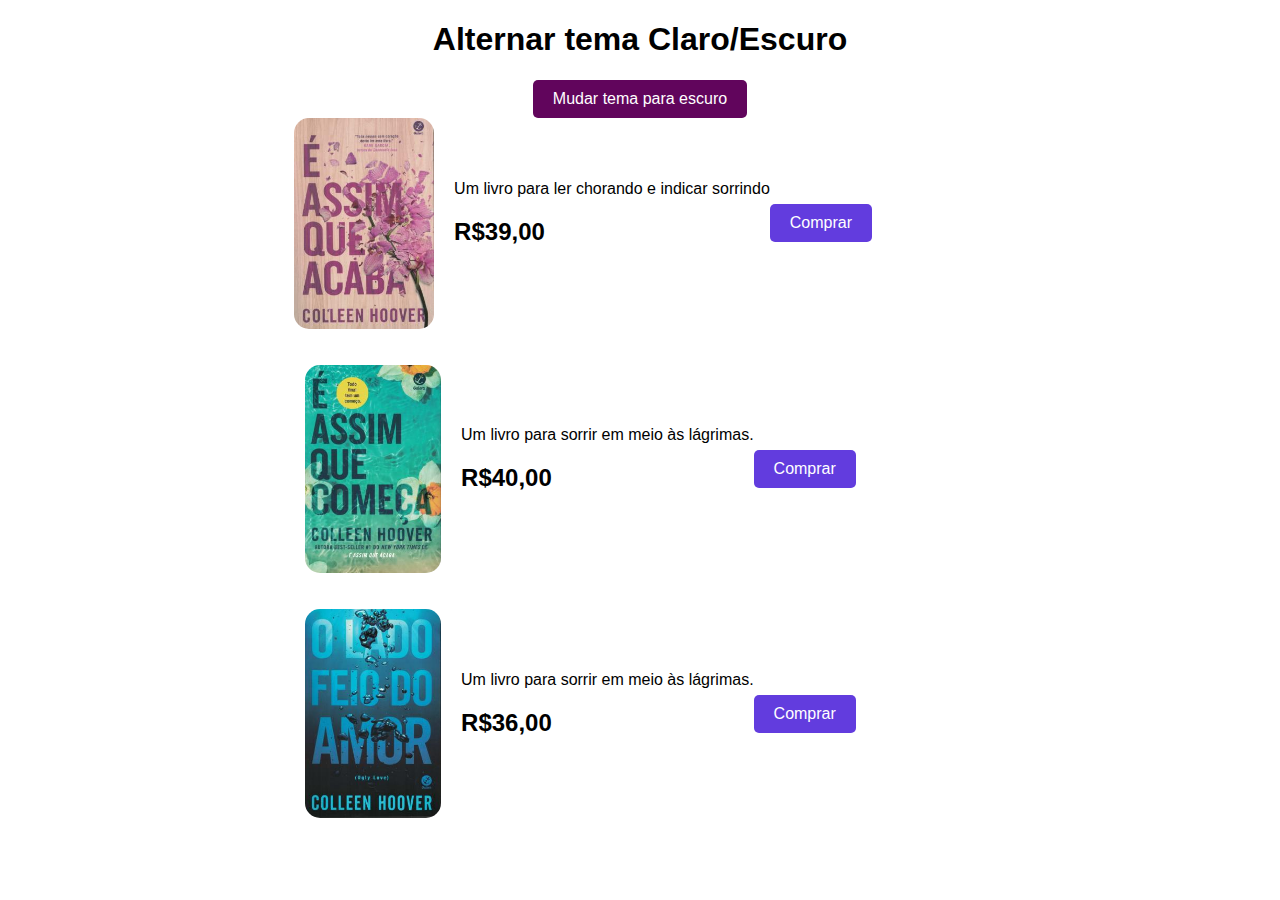
==== mudar-temas/java/index.html @ 81358fc0 "Add files via upload" ====
<!DOCTYPE html>
<html lang="pt-BR">
<head>
    <meta charset="UTF-8">
    <meta http-equiv="X-UA-Compatible" content="IE=edge">
    <meta name="viewport" content="width=device-width, initial-scale=1.0">
    <title>Document</title>
    <link rel="stylesheet" href="styles.css">
</head>
<body class="light-theme">
    <div class="container">
        <h1>Alternar tema Claro/Escuro</h1>
        <button id="theme-toggle">Mudar tema para escuro</button>
    </div>

<div class="livro">
    <img src="/mudar-temas/imagens/é assim que acaba.jpg" alt="capa" class="livro">
    <div class="descrição_atributos"></div>
      <spam>Um livro para ler chorando e indicar sorrindo
         <h2>R$39,00</h2></spam>
      <button id="comprar" class="botao-comprar">Comprar</button>
</div>

<br><br>
<div class="livro2">
    <img src="/mudar-temas/imagens/é assim que começa.jpg" alt="capa" class="livro2">
    <div class="descrição_atributos"></div>
      <spam>Um livro para sorrir em meio às lágrimas.
         <h2>R$40,00</h2></spam>
      <button id="comprar" class="botao-comprar">Comprar</button>
</div>
<br><br>
<div class="livro3">
    <img src="/mudar-temas/imagens/o lado feio do amor.jpg" alt="capa" class="livro3">
    <div class="descrição_atributos"></div>
      <spam>Um livro para sorrir em meio às lágrimas.
         <h2>R$36,00</h2></spam>
      <button id="comprar" class="botao-comprar">Comprar</button>
</div>

    <script src="scripts.js"></script>
</body>
</html>
---- mudar-temas/java/styles.css ----
body {
    font-family: Arial, Helvetica, sans-serif;
    margin: 0;
    padding: 0;
    min-height: 100vh;
    display: flex;
    flex-direction: column;
    justify-self: center;
    align-items: center;
    height: 100vh;
    margin: 0;
    transition: background-color 0.3s eas,color 0.3s ease;
}

.container {
    text-align: center;
 
}

button {
    padding: 10px 20px;
    font-size: 16px;
    cursor: pointer;
    border: none;
    background-color: #61055c;
    color: white;
    border-radius: 5px;
    transition: background-color color 0.3s ease;
}

.livro{
    display: flex;
    flex-direction: row;
    align-items: center;
    border: 10px;
    border-radius: 15px;
}

.livro img {
    width: 20%;
    margin-right: 20px;
    margin-left: 5px;
}

.descrição_atributos{
    text-align: center;
    align-items: left;
}

.livro2{
    display: flex;
    flex-direction: row;
    align-items: center;
    border: 10px;
    border-radius: 15px;
}

.livro2 img {
    width: 20%;
    margin-right: 20px;
    margin-left: 5px;
}

.descrição_atributos{
    text-align: center;
    align-items: left;
}


.livro3 {
    display: flex;
    flex-direction: row;
    align-items: center;
    border: 10px;
    border-radius: 15px;
}

.livro3 img {
    width: 20%;
    margin-right: 20px;
    margin-left: 5px;
}

.descrição_atributos{
    text-align: center;
    align-items: left;
}





.p{
    text-align: left;
}

button:hover {
    background-color: #61055c;
}

/*Tema claro*/
.ligth-theme {
    background-color: #f0f0f0;
    color: #000;
}

/*Tema escuro*/
.dark-theme {
    background-color: #000000;
    color: #fff;
}

.botao-comprar {
    background-color: #623cde;
    color: #fff;
    padding: 10px 20px;
    border: none;
    border-radius: 5px;
    cursor: pointer;
  }
  
  .botao-comprar:hover {
    background-color: #7842ff;
  }
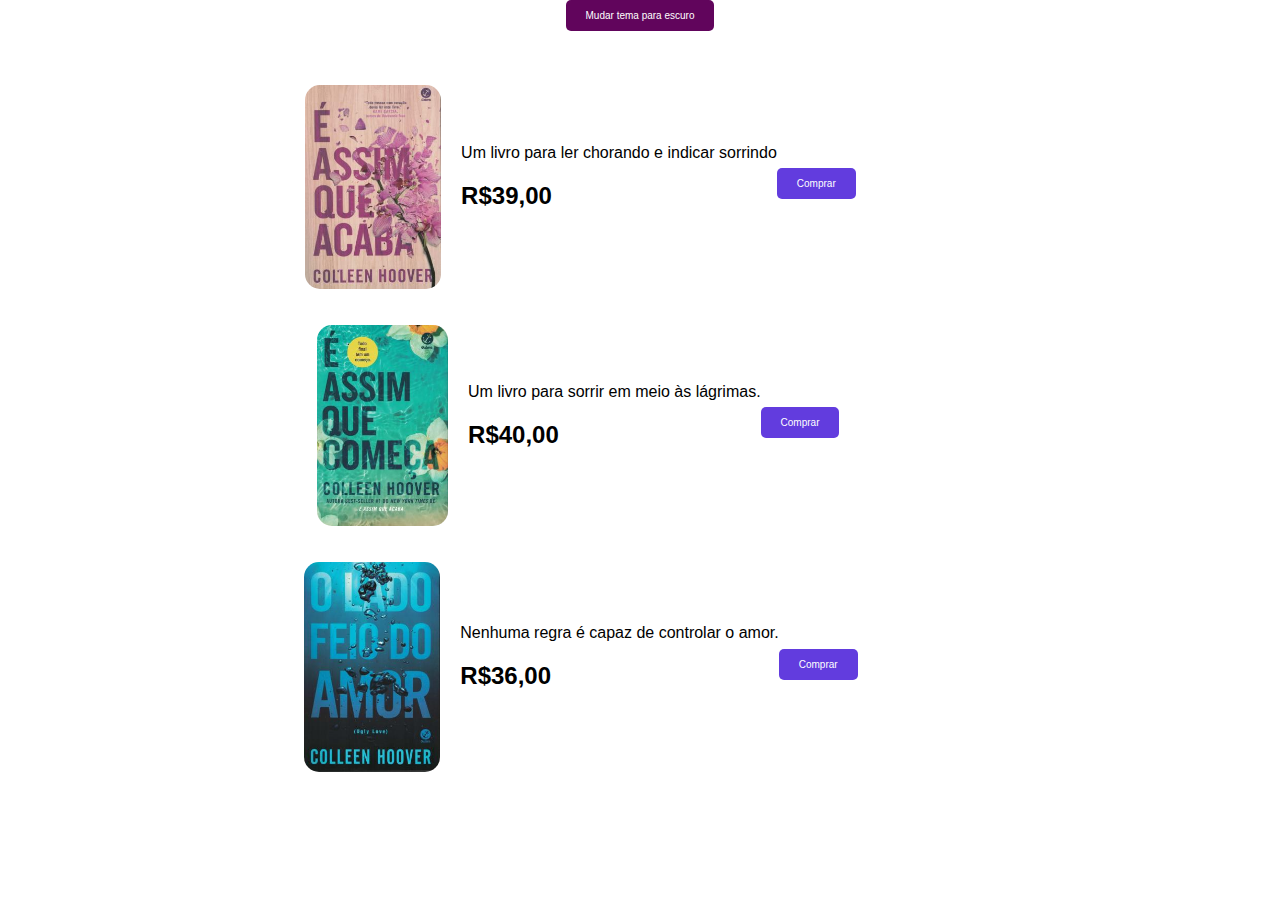
==== commit c22c720b: "Add files via upload" ====
--- a/mudar-temas/java/index.html
+++ b/mudar-temas/java/index.html
@@ -9,10 +9,10 @@
 </head>
 <body class="light-theme">
     <div class="container">
-        <h1>Alternar tema Claro/Escuro</h1>
+        
         <button id="theme-toggle">Mudar tema para escuro</button>
     </div>
-
+<br><br><br>
 <div class="livro">
     <img src="/mudar-temas/imagens/é assim que acaba.jpg" alt="capa" class="livro">
     <div class="descrição_atributos"></div>
@@ -33,7 +33,7 @@
 <div class="livro3">
     <img src="/mudar-temas/imagens/o lado feio do amor.jpg" alt="capa" class="livro3">
     <div class="descrição_atributos"></div>
-      <spam>Um livro para sorrir em meio às lágrimas.
+      <spam>Nenhuma regra é capaz de controlar o amor.
          <h2>R$36,00</h2></spam>
       <button id="comprar" class="botao-comprar">Comprar</button>
 </div>
--- a/mudar-temas/java/styles.css
+++ b/mudar-temas/java/styles.css
@@ -14,18 +14,22 @@
 
 .container {
     text-align: center;
- 
 }
 
-button {
+button { 
     padding: 10px 20px;
-    font-size: 16px;
+    font-size: 10px;
     cursor: pointer;
     border: none;
     background-color: #61055c;
     color: white;
     border-radius: 5px;
     transition: background-color color 0.3s ease;
+}
+
+
+.botao-comprar{
+margin-bottom: 6px;
 }
 
 .livro{
@@ -88,8 +92,6 @@
 
 
 
-
-
 .p{
     text-align: left;
 }
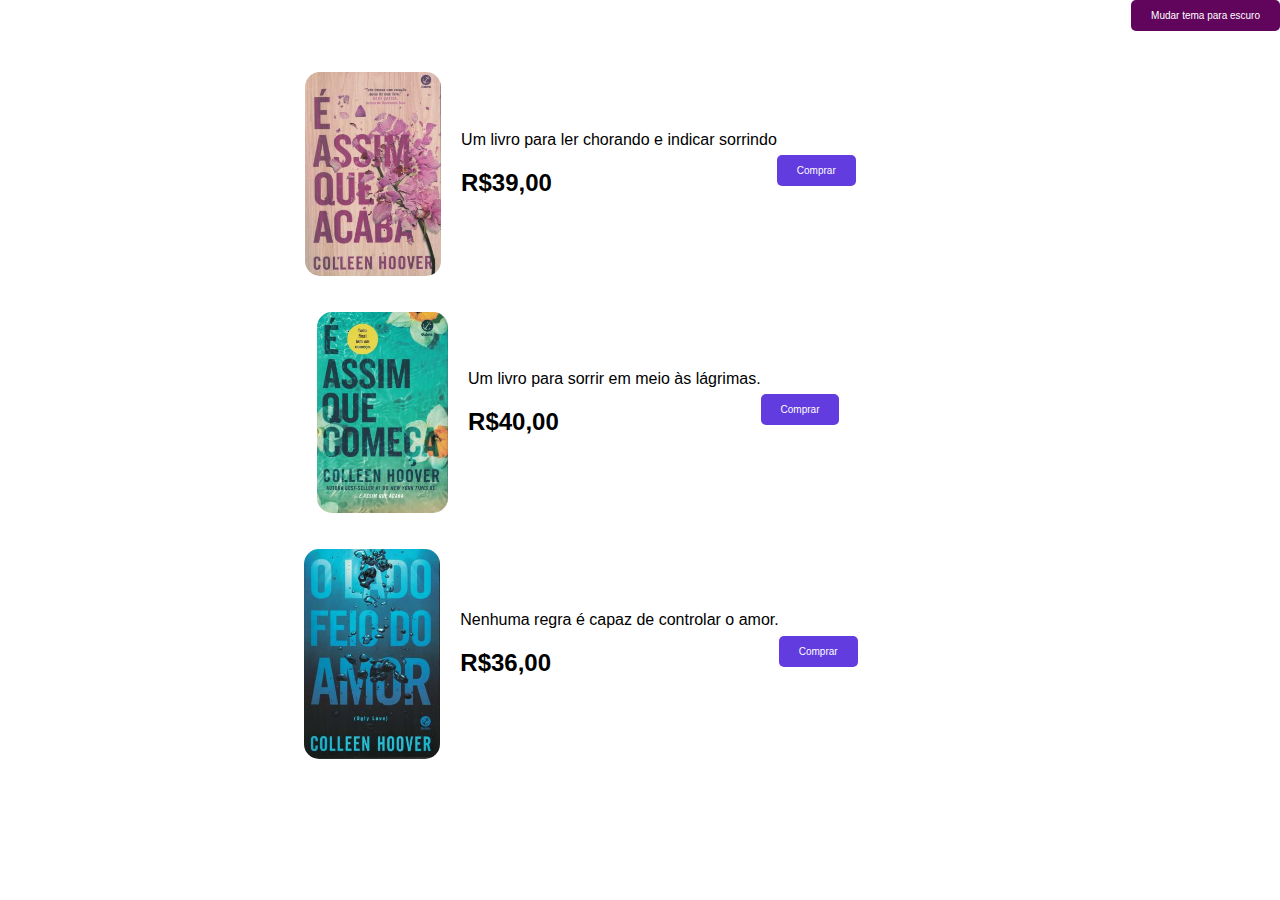
==== commit 23a7adfd: "Add files via upload" ====
--- a/mudar-temas/java/index.html
+++ b/mudar-temas/java/index.html
@@ -8,11 +8,11 @@
     <link rel="stylesheet" href="styles.css">
 </head>
 <body class="light-theme">
-    <div class="container">
-        
+    <div class="container"> 
         <button id="theme-toggle">Mudar tema para escuro</button>
     </div>
-<br><br><br>
+<br><br><br><br>
+
 <div class="livro">
     <img src="/mudar-temas/imagens/é assim que acaba.jpg" alt="capa" class="livro">
     <div class="descrição_atributos"></div>
--- a/mudar-temas/java/styles.css
+++ b/mudar-temas/java/styles.css
@@ -13,7 +13,9 @@
 }
 
 .container {
-    text-align: center;
+     position: absolute;
+    top: 0;
+    right: 0;  
 }
 
 button { 
